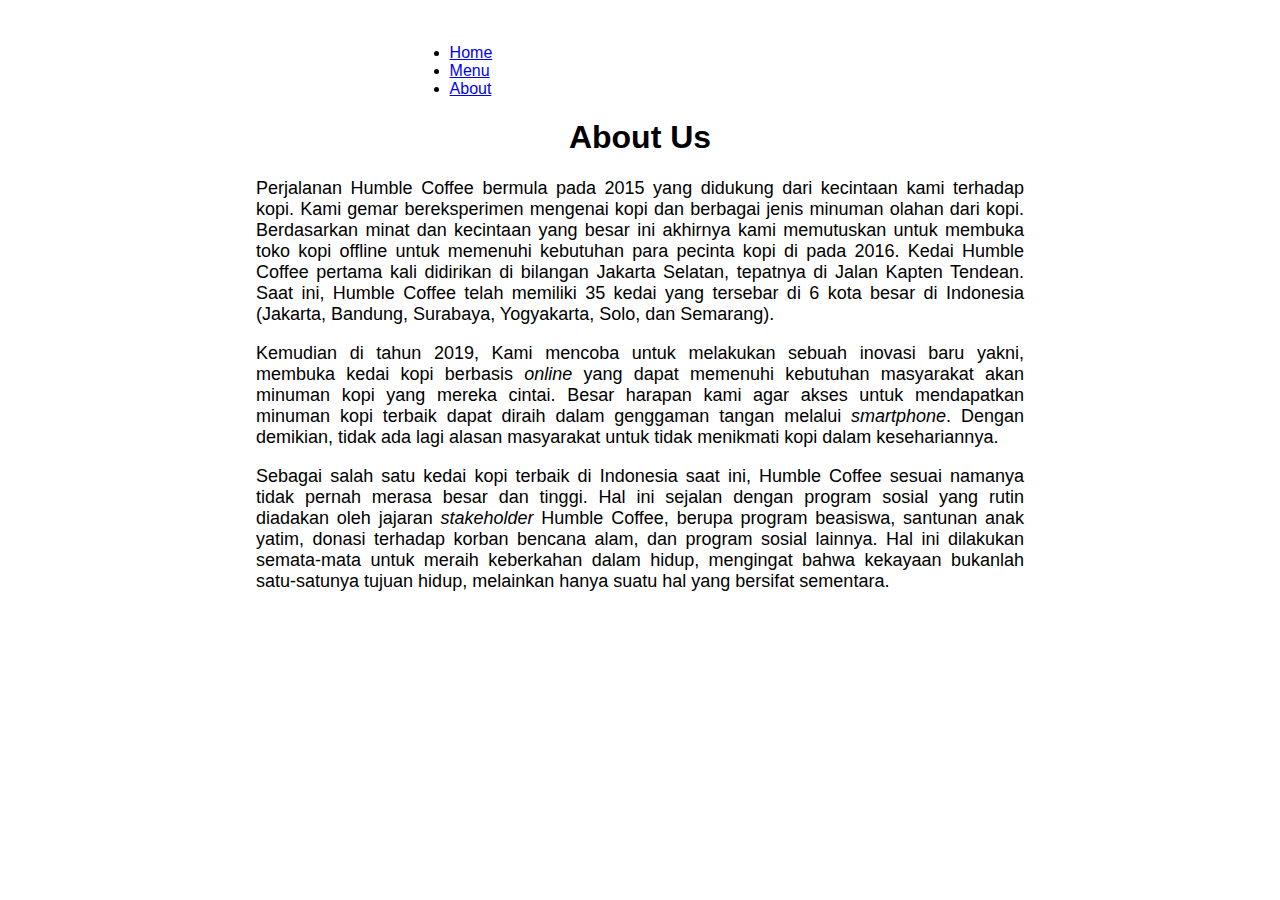
==== about.html @ 2de382b4 "update visual about" ====
<!DOCTYPE html>
<html>
    <head>
        <title>About Us</title>
        <link rel="stylesheet" href="./src/style.css">
        <link type="text/css" rel="stylesheet" href="./src/about.css">

    </head>

    <body>
            <header class="header-section">
                    <!--Logo-->
                <div class="container-navbar">
                    <div class="float-left">
                        <a href="index.html" class="header-logo"><img src="./src/img/logo.png" alt=""></a>
                    </div>
                    <!--Menu-->
                    <div class="float-right menu">
                        <ul class="navbar-menu">
                            <li class="active"><a href="./index.html">Home</a></li>
                            <li><a href="./product.html">Menu</a></li>
                            <li ><a href="./about.html">About</a></li>
                        </ul>
                    </div>
                </div>
            </header>
        <div class="img-about-us">
        <h1>About Us</h1>
        </div>
        <div class="main-text">
                <p class="main-text">

                        Perjalanan Humble Coffee bermula pada 2015 yang didukung dari kecintaan kami terhadap kopi. Kami gemar bereksperimen mengenai kopi dan berbagai jenis minuman olahan dari kopi. Berdasarkan minat dan kecintaan yang besar ini akhirnya kami memutuskan untuk membuka toko kopi offline untuk memenuhi kebutuhan para pecinta kopi di pada 2016. Kedai Humble Coffee pertama kali didirikan di bilangan Jakarta Selatan, tepatnya di Jalan Kapten Tendean. Saat ini, Humble Coffee telah memiliki 35 kedai yang tersebar di 6 kota besar di Indonesia (Jakarta, Bandung, Surabaya, Yogyakarta, Solo, dan Semarang).
                        
                        </p>
                        
                        <p class="main-text">
                        
                        Kemudian di tahun 2019, Kami mencoba untuk melakukan sebuah inovasi baru yakni, membuka kedai kopi berbasis <em>online</em> yang dapat memenuhi kebutuhan masyarakat akan minuman kopi yang mereka cintai. Besar harapan kami agar akses untuk mendapatkan minuman kopi terbaik dapat diraih dalam genggaman tangan melalui <em>smartphone</em>. Dengan demikian, tidak ada lagi alasan masyarakat untuk tidak menikmati kopi dalam kesehariannya.
                        
                        </p>
                        
                        <p class="main-text">
                        
                        Sebagai salah satu kedai kopi terbaik di Indonesia saat ini, Humble Coffee sesuai namanya tidak pernah merasa besar dan tinggi. Hal ini sejalan dengan program sosial yang rutin diadakan oleh jajaran <em>stakeholder</em> Humble Coffee, berupa program beasiswa, santunan anak yatim, donasi terhadap korban bencana alam, dan program sosial lainnya. Hal ini dilakukan semata-mata untuk meraih keberkahan dalam hidup, mengingat bahwa kekayaan bukanlah satu-satunya tujuan hidup, melainkan hanya suatu hal yang bersifat sementara.
                        
                        </p>
        </div>
         
    </body>


</html>
---- src/style.css ----
body {
    margin: 0;
    font-family: Arial, Helvetica, sans-serif;
}

.topnav {
    overflow: hidden;
    background-color: #333;
}

.topnav a {
    float: left;
    color: #f2f2f2;
    text-align: center;
    padding: 14px 16px;
    text-decoration: none;
    font-size: 17px;
}

.topnav a:hover {
    background-color: #ddd;
    color: black;
}

.topnav a.active {
    background-color: #4CAF50;
    color: white;
}
---- src/about.css ----
* {
    font-family: Helvetica, Arial, sans-serif;
}
div {
    margin: 10px 20%;
    box-sizing: border-box;
    
}

.main-text {
    text-align: justify;
    font-size: 18px;
}
.quote {
    text-align: center;
    font-weight: bold;
    font-style: italic;
}

.bottomend {
    margin: auto;
    width: 50%;
    padding: 10px;
}

h1 {
    text-align: center;
}
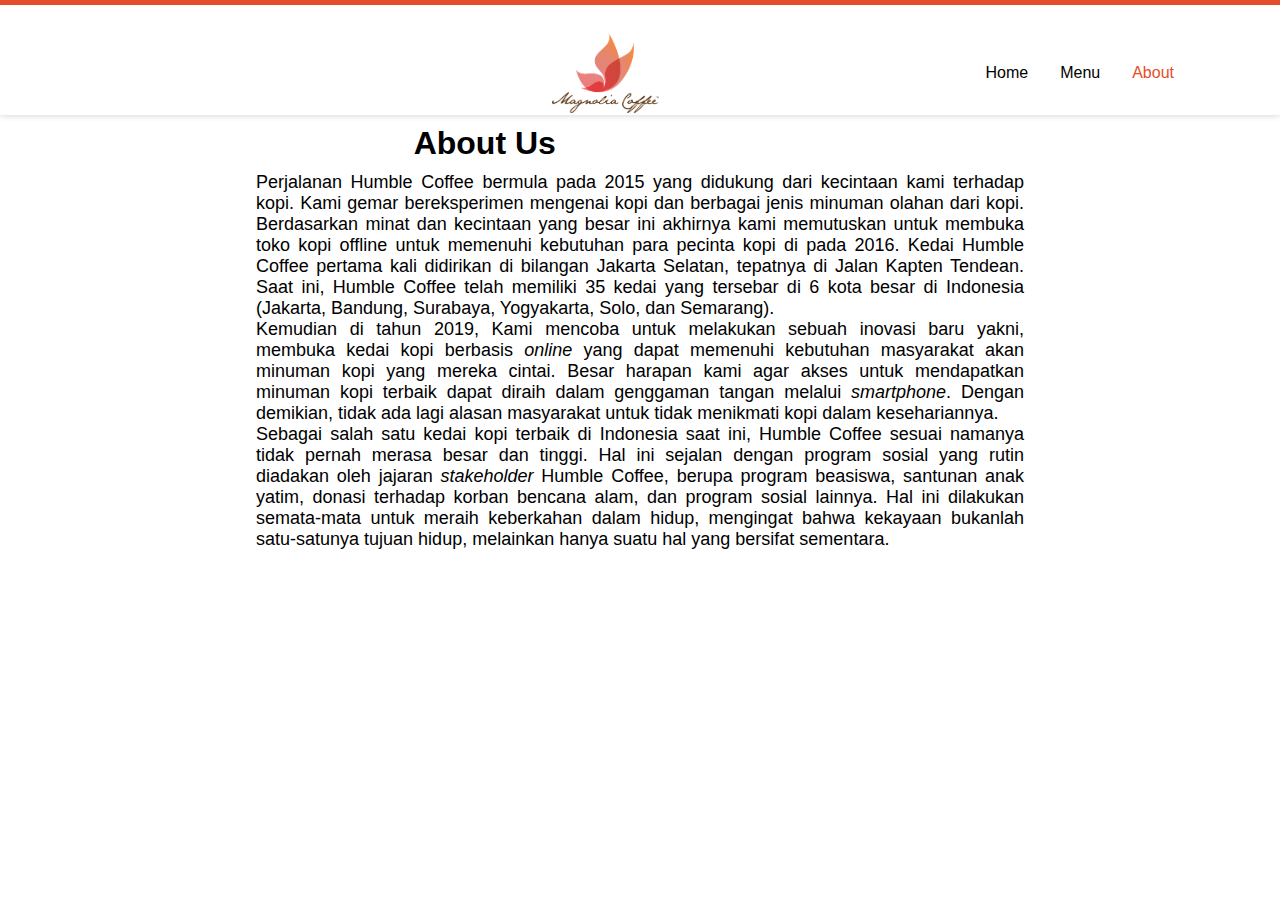
==== commit 15b9bb5f: "update about" ====
--- a/about.html
+++ b/about.html
@@ -17,9 +17,9 @@
                     <!--Menu-->
                     <div class="float-right menu">
                         <ul class="navbar-menu">
-                            <li class="active"><a href="./index.html">Home</a></li>
+                            <li><a href="./index.html">Home</a></li>
                             <li><a href="./product.html">Menu</a></li>
-                            <li ><a href="./about.html">About</a></li>
+                            <li class="active"><a href="./about.html">About</a></li>
                         </ul>
                     </div>
                 </div>
--- a/src/style.css
+++ b/src/style.css
@@ -1,28 +1,70 @@
-body {
+* {
     margin: 0;
-    font-family: Arial, Helvetica, sans-serif;
+    padding: 0;
 }
 
-.topnav {
-    overflow: hidden;
-    background-color: #333;
+.header-section {
+    border-top: 5px solid #e54c2a;
+    box-shadow: 0 0 7px rgba(0, 0, 0, 0.2);
+    left: 0;
+    position: relative;
+    right: 0;
+    top: 0;
+    background-color: white;
 }
 
-.topnav a {
+.container-navbar {
+    position: relative;
+    width: 100%;
+    height: 100px;
+}
+.header-logo img {
+    height: 80px;
+}
+
+.menu ul {
+    position: relative;
+    list-style-type: none;
+    margin: 0;
+    padding: 0;
+}
+
+.menu ul li {
     float: left;
-    color: #f2f2f2;
+}
+
+.menu ul li a {
+    display: block;
+    color: black;
     text-align: center;
     padding: 14px 16px;
     text-decoration: none;
-    font-size: 17px;
 }
 
-.topnav a:hover {
-    background-color: #ddd;
-    color: black;
+.menu ul li a:hover {
+    color: #e54c2a;
 }
 
-.topnav a.active {
-    background-color: #4CAF50;
-    color: white;
+.menu ul .active a {
+    color: #e54c2a;
+}
+
+.float-left {
+    position: absolute;
+    top: 50%;
+    transform: translate(0, -50%);
+    float: left;
+    padding-left: 40px;
+}
+
+.float-right {
+    position: relative;
+    float: right;
+    height: 100%;
+    padding-right: 90px;
+}
+
+.navbar-menu {
+    top: 25%;
+    bottom: 25%;
 }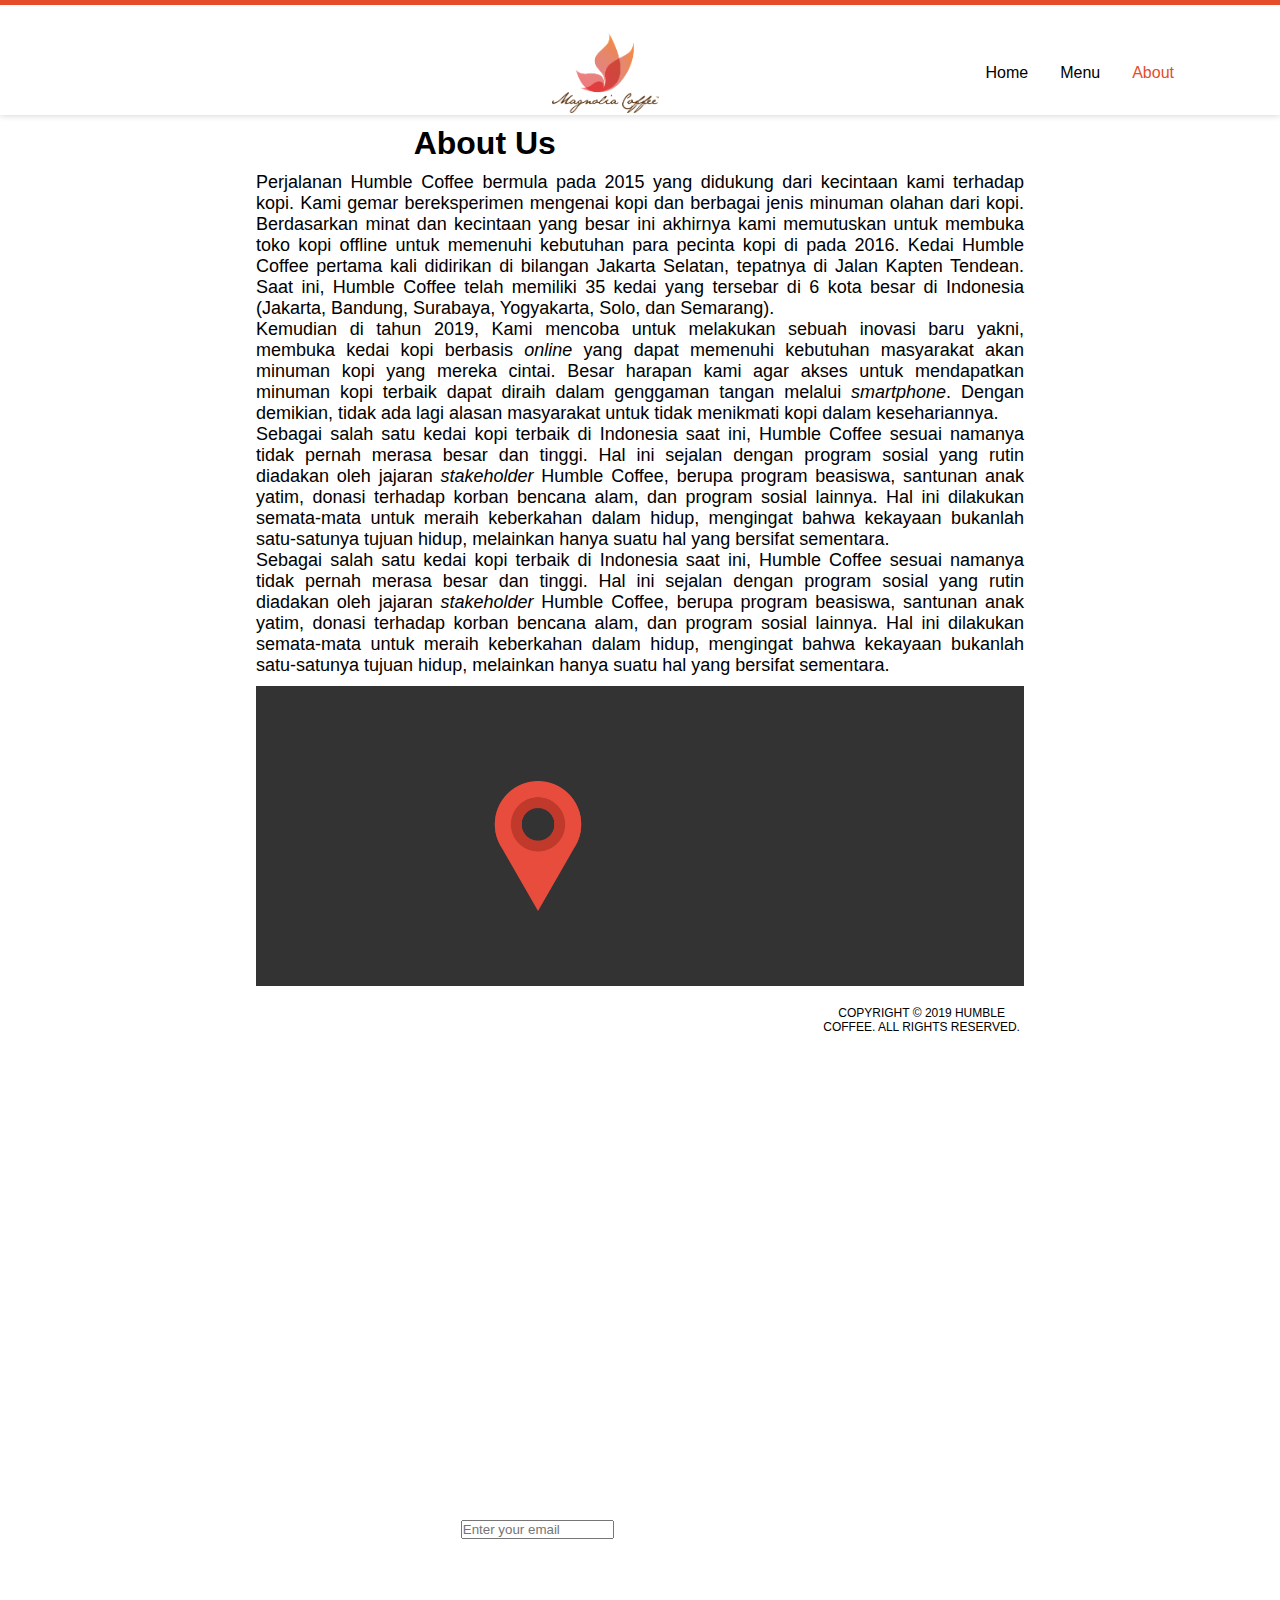
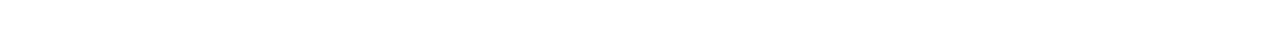
==== commit 20ad2a4e: "add footer on about and product" ====
--- a/about.html
+++ b/about.html
@@ -4,50 +4,64 @@
         <title>About Us</title>
         <link rel="stylesheet" href="./src/style.css">
         <link type="text/css" rel="stylesheet" href="./src/about.css">
-
     </head>
-
     <body>
-            <header class="header-section">
-                    <!--Logo-->
-                <div class="container-navbar">
-                    <div class="float-left">
-                        <a href="index.html" class="header-logo"><img src="./src/img/logo.png" alt=""></a>
-                    </div>
-                    <!--Menu-->
-                    <div class="float-right menu">
-                        <ul class="navbar-menu">
-                            <li><a href="./index.html">Home</a></li>
-                            <li><a href="./product.html">Menu</a></li>
-                            <li class="active"><a href="./about.html">About</a></li>
-                        </ul>
-                    </div>
+        <header class="header-section">
+                <!--Logo-->
+            <div class="container-navbar">
+                <div class="float-left">
+                    <a href="index.html" class="header-logo"><img src="./src/img/logo.png" alt=""></a>
                 </div>
-            </header>
+                <!--Menu-->
+                <div class="float-right menu">
+                    <ul class="navbar-menu">
+                        <li><a href="./index.html">Home</a></li>
+                        <li><a href="./product.html">Menu</a></li>
+                        <li class="active"><a href="./about.html">About</a></li>
+                    </ul>
+                </div>
+            </div>
+        </header>
         <div class="img-about-us">
         <h1>About Us</h1>
         </div>
         <div class="main-text">
-                <p class="main-text">
+            <p class="main-text">Perjalanan Humble Coffee bermula pada 2015 yang didukung dari kecintaan kami terhadap kopi. Kami gemar bereksperimen mengenai kopi dan berbagai jenis minuman olahan dari kopi. Berdasarkan minat dan kecintaan yang besar ini akhirnya kami memutuskan untuk membuka toko kopi offline untuk memenuhi kebutuhan para pecinta kopi di pada 2016. Kedai Humble Coffee pertama kali didirikan di bilangan Jakarta Selatan, tepatnya di Jalan Kapten Tendean. Saat ini, Humble Coffee telah memiliki 35 kedai yang tersebar di 6 kota besar di Indonesia (Jakarta, Bandung, Surabaya, Yogyakarta, Solo, dan Semarang).</p>
+                    
+            <p class="main-text">Kemudian di tahun 2019, Kami mencoba untuk melakukan sebuah inovasi baru yakni, membuka kedai kopi berbasis <em>online</em> yang dapat memenuhi kebutuhan masyarakat akan minuman kopi yang mereka cintai. Besar harapan kami agar akses untuk mendapatkan minuman kopi terbaik dapat diraih dalam genggaman tangan melalui <em>smartphone</em>. Dengan demikian, tidak ada lagi alasan masyarakat untuk tidak menikmati kopi dalam kesehariannya.</p>
+                    
+            <p class="main-text">Sebagai salah satu kedai kopi terbaik di Indonesia saat ini, Humble Coffee sesuai namanya tidak pernah merasa besar dan tinggi. Hal ini sejalan dengan program sosial yang rutin diadakan oleh jajaran <em>stakeholder</em> Humble Coffee, berupa program beasiswa, santunan anak yatim, donasi terhadap korban bencana alam, dan program sosial lainnya. Hal ini dilakukan semata-mata untuk meraih keberkahan dalam hidup, mengingat bahwa kekayaan bukanlah satu-satunya tujuan hidup, melainkan hanya suatu hal yang bersifat sementara.</p>
 
-                        Perjalanan Humble Coffee bermula pada 2015 yang didukung dari kecintaan kami terhadap kopi. Kami gemar bereksperimen mengenai kopi dan berbagai jenis minuman olahan dari kopi. Berdasarkan minat dan kecintaan yang besar ini akhirnya kami memutuskan untuk membuka toko kopi offline untuk memenuhi kebutuhan para pecinta kopi di pada 2016. Kedai Humble Coffee pertama kali didirikan di bilangan Jakarta Selatan, tepatnya di Jalan Kapten Tendean. Saat ini, Humble Coffee telah memiliki 35 kedai yang tersebar di 6 kota besar di Indonesia (Jakarta, Bandung, Surabaya, Yogyakarta, Solo, dan Semarang).
-                        
-                        </p>
-                        
-                        <p class="main-text">
-                        
-                        Kemudian di tahun 2019, Kami mencoba untuk melakukan sebuah inovasi baru yakni, membuka kedai kopi berbasis <em>online</em> yang dapat memenuhi kebutuhan masyarakat akan minuman kopi yang mereka cintai. Besar harapan kami agar akses untuk mendapatkan minuman kopi terbaik dapat diraih dalam genggaman tangan melalui <em>smartphone</em>. Dengan demikian, tidak ada lagi alasan masyarakat untuk tidak menikmati kopi dalam kesehariannya.
-                        
-                        </p>
-                        
-                        <p class="main-text">
-                        
-                        Sebagai salah satu kedai kopi terbaik di Indonesia saat ini, Humble Coffee sesuai namanya tidak pernah merasa besar dan tinggi. Hal ini sejalan dengan program sosial yang rutin diadakan oleh jajaran <em>stakeholder</em> Humble Coffee, berupa program beasiswa, santunan anak yatim, donasi terhadap korban bencana alam, dan program sosial lainnya. Hal ini dilakukan semata-mata untuk meraih keberkahan dalam hidup, mengingat bahwa kekayaan bukanlah satu-satunya tujuan hidup, melainkan hanya suatu hal yang bersifat sementara.
-                        
-                        </p>
+            <p class="main-text">Sebagai salah satu kedai kopi terbaik di Indonesia saat ini, Humble Coffee sesuai namanya tidak pernah merasa besar dan tinggi. Hal ini sejalan dengan program sosial yang rutin diadakan oleh jajaran <em>stakeholder</em> Humble Coffee, berupa program beasiswa, santunan anak yatim, donasi terhadap korban bencana alam, dan program sosial lainnya. Hal ini dilakukan semata-mata untuk meraih keberkahan dalam hidup, mengingat bahwa kekayaan bukanlah satu-satunya tujuan hidup, melainkan hanya suatu hal yang bersifat sementara.</p>
         </div>
-         
+
+        <footer>
+            <div class="footer-top">
+                <div class="col-4 footer-top-sub">
+                    <img src="./src/img/map-marker.png" alt="">
+                </div>
+                <div class="col-4 footer-top-sub">
+                    <div class="footer-top-widget">
+                        <h4>Contact Us</h4>
+                        <ul>
+                            <li><span>Address :</span> Jalan Sultan Iskandar Muda No.7, RT.5/RW.9</li>
+                            <li><span>Email :</span> email@humblecoffee.com</li>
+                            <li><span>Phone :</span> (0812 3456 7891)</li>
+                        </ul>
+                    </div>                
+                </div>
+                <div class="col-4 footer-top-sub">
+                    <div class="footer-top-widget">
+                        <h4>Subscribe</h4>
+                        Lorem ipsum dolor sit amet consectetur adipisicing elit.
+                        <input type="email" placeholder="Enter your email">
+                    </div>
+                </div>
+            </div>
+    
+            <div class="footer-buttom">
+                Copyright © 2019 Humble Coffee. All Rights Reserved.
+            </div>
+        </footer>
     </body>
-
-
 </html>--- a/src/style.css
+++ b/src/style.css
@@ -2,6 +2,16 @@
     margin: 0;
     padding: 0;
 }
+
+.col-1 { float: left; width: 8.333%;}
+.col-2 { float: left;width: 16.666%; }
+.col-3 { float: left;width: 25%; }
+.col-4 { float: left;width: 33.333%; }
+.col-5 { float: left;width: 41.666%; }
+.col-6 { float: left;width: 50%; }
+.col-7 { float: left;width: 58.333%; }
+.col-8 { float: left;width: 66.666%; }
+.col-9 { float: left;width: 74.9999%; }
 
 .header-section {
     border-top: 5px solid #e54c2a;
@@ -67,4 +77,50 @@
 .navbar-menu {
     top: 25%;
     bottom: 25%;
+}
+
+footer {
+    
+}
+
+.footer-top {
+    height: 300px;
+    background-color: #333333;
+}
+
+.footer-top-sub {
+    position: relative;
+    height: 100%;
+}
+
+.footer-top-sub img {
+    position: absolute;
+    top: 50%;
+    left: 50%;
+    transform: translate(-50%, -50%);
+    height: 130px;
+}
+
+.footer-top-sub .footer-top-widget {
+    position: absolute;
+    padding-top : 10%;
+    color: white;
+    text-decoration: none;
+    font-size: 14px;
+    line-height: 35px;
+
+}
+
+.footer-top-widget h4 {
+    text-transform: uppercase;
+    font-size: 18px;
+}
+
+.footer-buttom {
+    text-align: center;
+    text-transform: uppercase;
+    color: black;
+    background-color: white;
+    padding: 10px 0;
+    font-size: 12px;
 }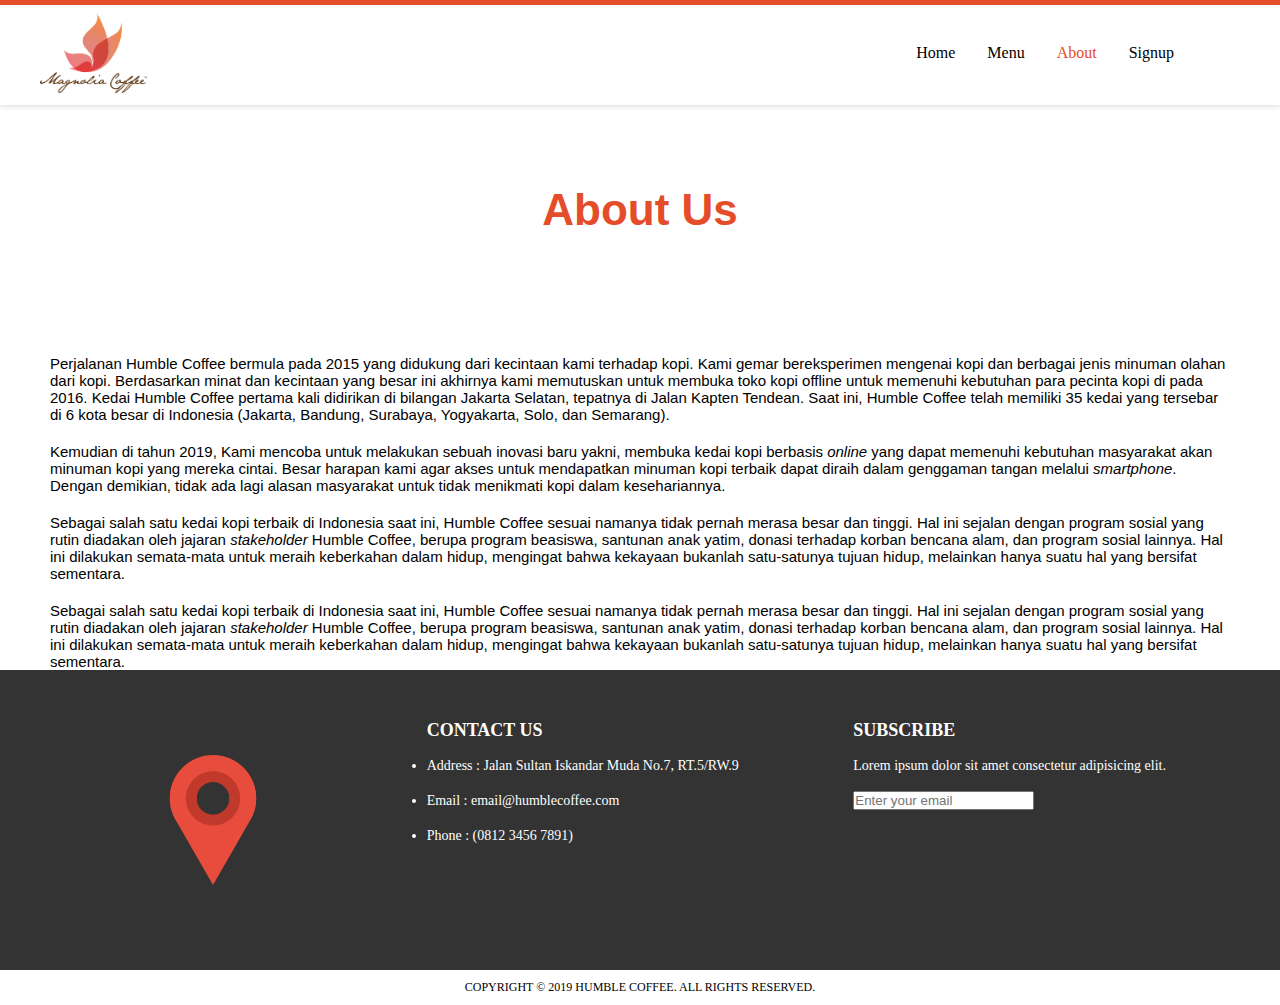
==== commit c7d8e24a: "Merge branch 'master' of https://github.com/candrabe/HumbleCoffee" ====
--- a/about.html
+++ b/about.html
@@ -18,6 +18,7 @@
                         <li><a href="./index.html">Home</a></li>
                         <li><a href="./product.html">Menu</a></li>
                         <li class="active"><a href="./about.html">About</a></li>
+                        <li><a href="./signup.html">Signup</a></li>
                     </ul>
                 </div>
             </div>
--- a/src/about.css
+++ b/src/about.css
@@ -1,28 +1,22 @@
-* {
+.img-about-us {
+    height: 150px;
+    background-image: url(img/about/cupOfCoffee.jpg);
+    background-position:50% 50%;  /* Sets reference point to scale from */
+    background-size: cover; 
+    position: relative;
+    text-align: center;
+    padding: 80px 0 0 0;
+}
+.img-about-us h1 {
+    color: #e54c2a;
+    font-size: 44px;
     font-family: Helvetica, Arial, sans-serif;
-}
-div {
-    margin: 10px 20%;
-    box-sizing: border-box;
     
 }
 
 .main-text {
-    text-align: justify;
-    font-size: 18px;
-}
-.quote {
-    text-align: center;
-    font-weight: bold;
-    font-style: italic;
-}
-
-.bottomend {
-    margin: auto;
-    width: 50%;
-    padding: 10px;
-}
-
-h1 {
-    text-align: center;
+    margin-top: 20px;
+    font-size: 15px;
+    padding: 0 25px;
+    font-family: Helvetica, Arial, sans-serif;
 }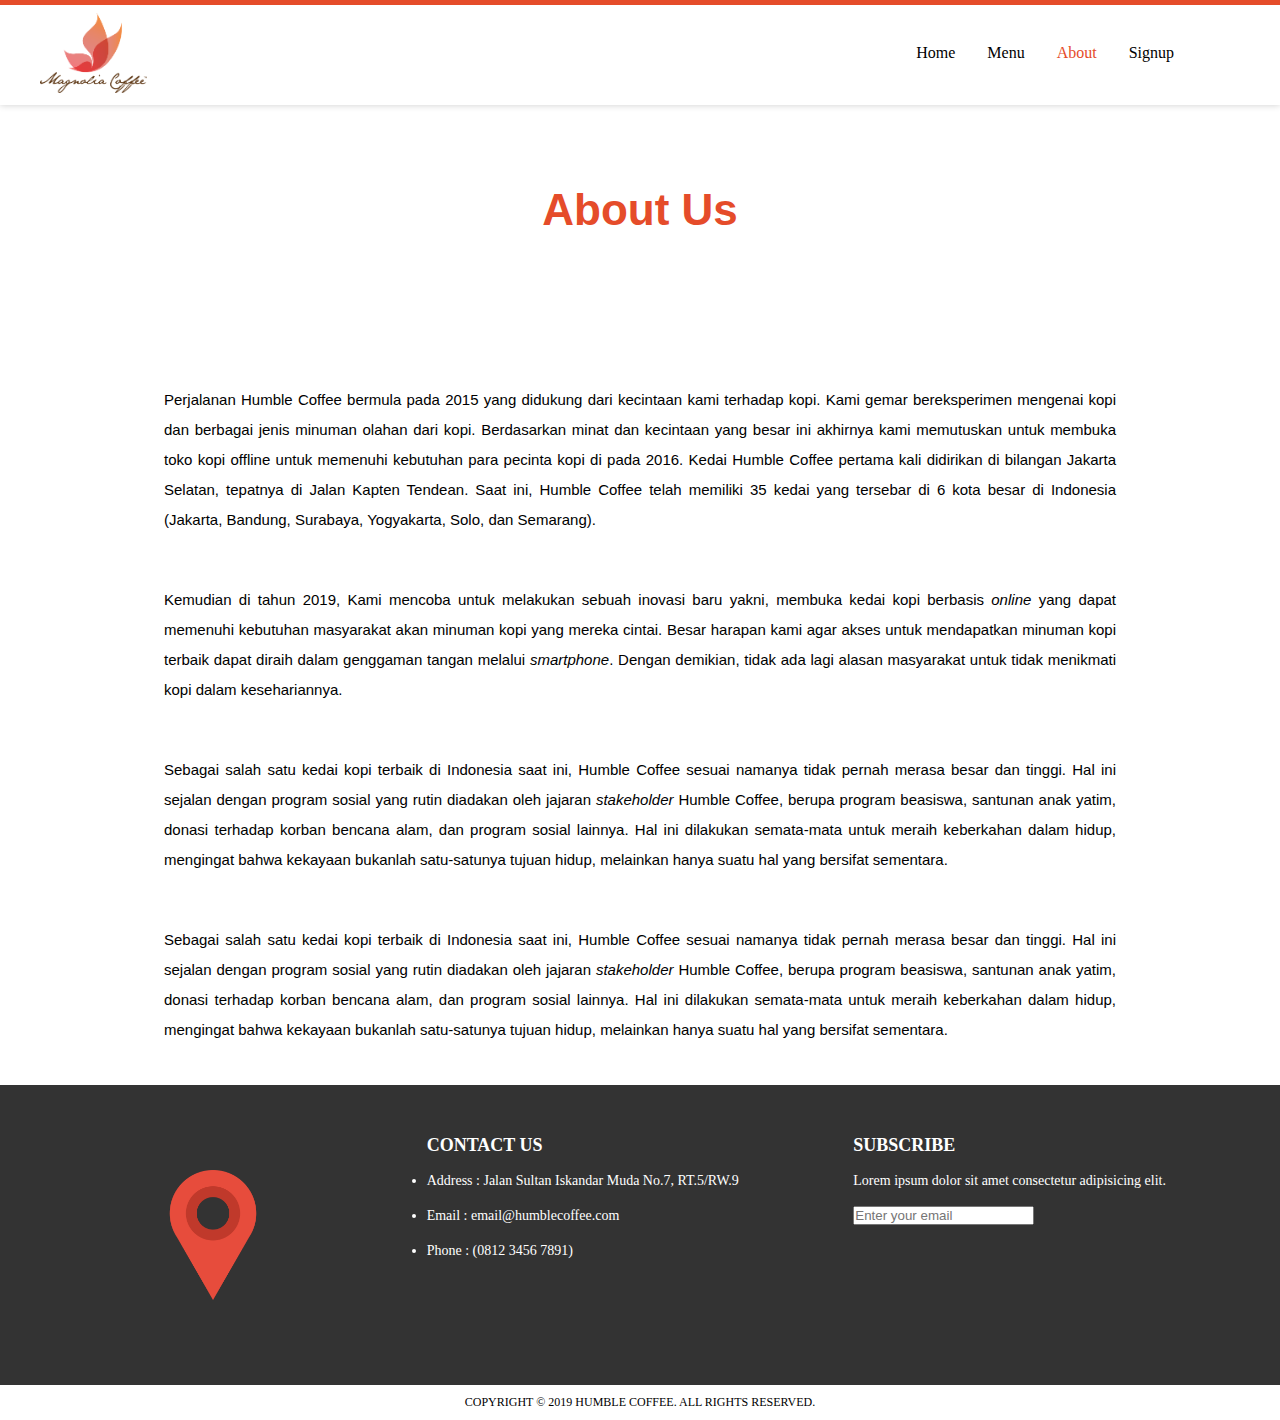
==== commit b7b1171c: "Update about page" ====
--- a/about.html
+++ b/about.html
@@ -26,6 +26,7 @@
         <div class="img-about-us">
         <h1>About Us</h1>
         </div>
+        <div class="main-body">
         <div class="main-text">
             <p class="main-text">Perjalanan Humble Coffee bermula pada 2015 yang didukung dari kecintaan kami terhadap kopi. Kami gemar bereksperimen mengenai kopi dan berbagai jenis minuman olahan dari kopi. Berdasarkan minat dan kecintaan yang besar ini akhirnya kami memutuskan untuk membuka toko kopi offline untuk memenuhi kebutuhan para pecinta kopi di pada 2016. Kedai Humble Coffee pertama kali didirikan di bilangan Jakarta Selatan, tepatnya di Jalan Kapten Tendean. Saat ini, Humble Coffee telah memiliki 35 kedai yang tersebar di 6 kota besar di Indonesia (Jakarta, Bandung, Surabaya, Yogyakarta, Solo, dan Semarang).</p>
                     
@@ -35,6 +36,7 @@
 
             <p class="main-text">Sebagai salah satu kedai kopi terbaik di Indonesia saat ini, Humble Coffee sesuai namanya tidak pernah merasa besar dan tinggi. Hal ini sejalan dengan program sosial yang rutin diadakan oleh jajaran <em>stakeholder</em> Humble Coffee, berupa program beasiswa, santunan anak yatim, donasi terhadap korban bencana alam, dan program sosial lainnya. Hal ini dilakukan semata-mata untuk meraih keberkahan dalam hidup, mengingat bahwa kekayaan bukanlah satu-satunya tujuan hidup, melainkan hanya suatu hal yang bersifat sementara.</p>
         </div>
+        </div>  
 
         <footer>
             <div class="footer-top">
--- a/src/about.css
+++ b/src/about.css
@@ -15,8 +15,17 @@
 }
 
 .main-text {
-    margin-top: 20px;
+    margin-top: 50px;
+    line-height: 2em;
     font-size: 15px;
-    padding: 0 25px;
+    padding: 0 50px;
     font-family: Helvetica, Arial, sans-serif;
+    margin-bottom: 40px;
+    text-align: justify;
+}
+.main-body {
+    box-sizing: border-box;
+    width: 90%;
+    margin: auto;
+
 }